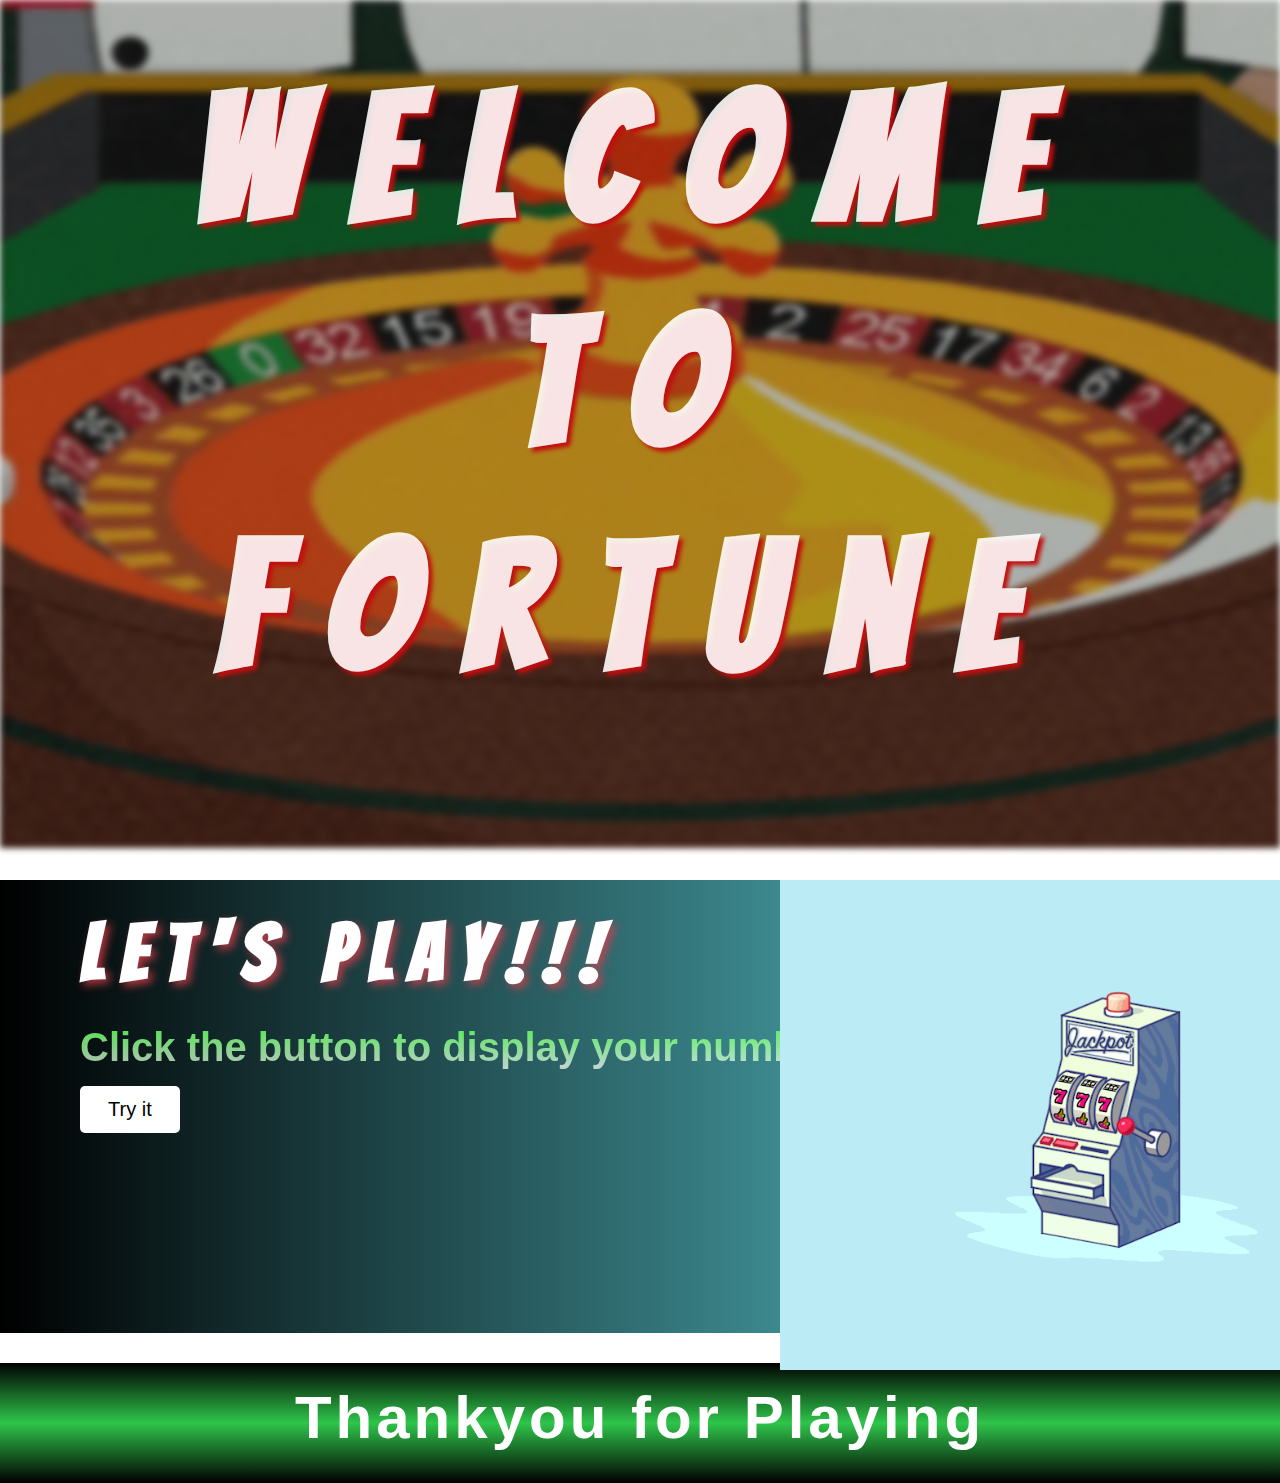
==== page.html @ 6d861f10 "initial commit" ====
<!DOCTYPE html>
<html>
    <head>
        <meta name="viewport" content="width=device-width initial-scale=1">
        <meta charset="utf-8">
        <link href='https://fonts.googleapis.com/css?family=Bangers' rel='stylesheet'>
        <link rel="stylesheet" type="text/Css" href="style.css">
        <title>THE FORTUNE</title>
    </head>
    
    <Body>
        <header class="top">
            <div class="back">
            </div>

            <div class="bgtext">
              
                <h1 class="anim1">Welcome</h1>
                <h1 class="anim">To</h1>
                <h1 class="anim">Fortune</h1>
            </div>

        </header>

        <main>
            <section class="middle">
                <div class="box">
                    <h1 class='h1' >Let's Play!!!</h1>
                </div>
                <div class="slot"></div>

                <p class="num">Click the button to display your number</p>

                    <button class="button" onclick="myFunction()">Try it</button>

                    <p id="demo"></p>

                    <script>    
                    function myFunction() {
                     var x = Math.floor((Math.random() * 10) + 1);
                    document.getElementById("demo").innerHTML = x;
                    }
                    </script>

            </section>
        </main>

        <footer class="down">
            <h1 class= "h2">Thankyou for Playing</h1>
        </footer>
    </Body>
---- style.css ----
*{
    margin: 0;
}

.top {
    display: flex;
    position: relative;
    width: 100%;
    height: 45em;
    flex-direction: column;
    align-items: center;
    margin: 0px;
    padding-bottom: 0;
  }
  
.back{
    background-image: url(image/giphy.gif);
    filter: blur(3px);
    position: absolute;
    width: 100%;
    height: 100%;
    top: 0;
    left: 0;
    background-repeat: no-repeat;
    background-size: cover;
    padding-bottom: 8rem;
    margin-bottom: 5rem;
}  

.back::before{
    content: "";
    position: absolute;
    width: 100%;
    height: 100%;
    background: black;
    opacity: 0.2; 
  }
.bgtext {
    color:rgba(255, 255, 255, 0.89);
    font-weight: 10px;
    font-size: 90px;
    font-family: Bangers;
    position: absolute;
    top: 53%;
    left: 50%;
    transform: translate(-50%, -50%);
    z-index: 2;
    width: 90%;
    padding: 10px;
    text-align: center;
    text-shadow: 4px 4px 4px #c20e0e;
    letter-spacing: 3rem;
    line-height: 14rem;
  }

  .middle{

    height: 100%;
    background-image: linear-gradient(to right, rgb(0, 0, 0), rgb(98, 224, 233));
    padding-bottom: 200px;
    margin-bottom: 30px;
    box-shadow: 10px black;
    margin-top: 10rem;
  }

.h1{
  font-family: Bangers;
  font-size:80px;
  margin-left: 5rem;
  padding-top:30px;
  color: white;
  letter-spacing: 1rem;
  text-shadow: 4px 4px 8px #d83f4bcc;
}

.num{
  font-family: sans-serif;
  font-weight: bold;
  font-size:40px;
  margin-left: 5rem;
  padding-top:30px;
  border-color: black;
  color: white;
  background: -webkit-linear-gradient(rgb(9, 255, 0), rgba(255, 255, 255, 0.726));
  -webkit-background-clip: text;
  -webkit-text-fill-color: transparent;
  

}

.button{
  background-color: #ffffff; 
  border: none;
  color: rgb(0, 0, 0);
  padding: 12px 28px;
  text-align: center;
  text-decoration: none;
  display: inline-block;
  font-size: 20px;
  transition-duration: 0.4s;
  cursor: pointer;
  margin-left: 5rem;
  margin-top: 1rem;
  border-radius: 5px;
}

.button:hover {
  background-color: #da0404c4;
  color: white;
}
.down{
  margin-top:10px
}

.h2{
  text-align: center;
  font-family: Verdana, Geneva, Tahoma, sans-serif;
  font-size: 60px;
  background-color: rgb(18, 18, 51);
  background-image: linear-gradient(to bottom, rgb(0, 0, 0),rgba(49, 211, 76, 0.925), rgb(0, 0, 0));
  width: 100%;
  color:white;
  height:5rem;
  padding-top: 20px;
  padding-bottom: 20px;
  letter-spacing: 4px;

}

.slot{
  background-image: url(image/12.gif);
  position: absolute;
  width: 30%;
  height: 29.2%;
  top:55rem;
  left: 60.9%;
  right:20%;
  background-repeat: no-repeat;
  background-size: cover;
  padding-bottom: 14.19rem;
  box-shadow: 2px black;
  padding-right: 8.7rem;;
}
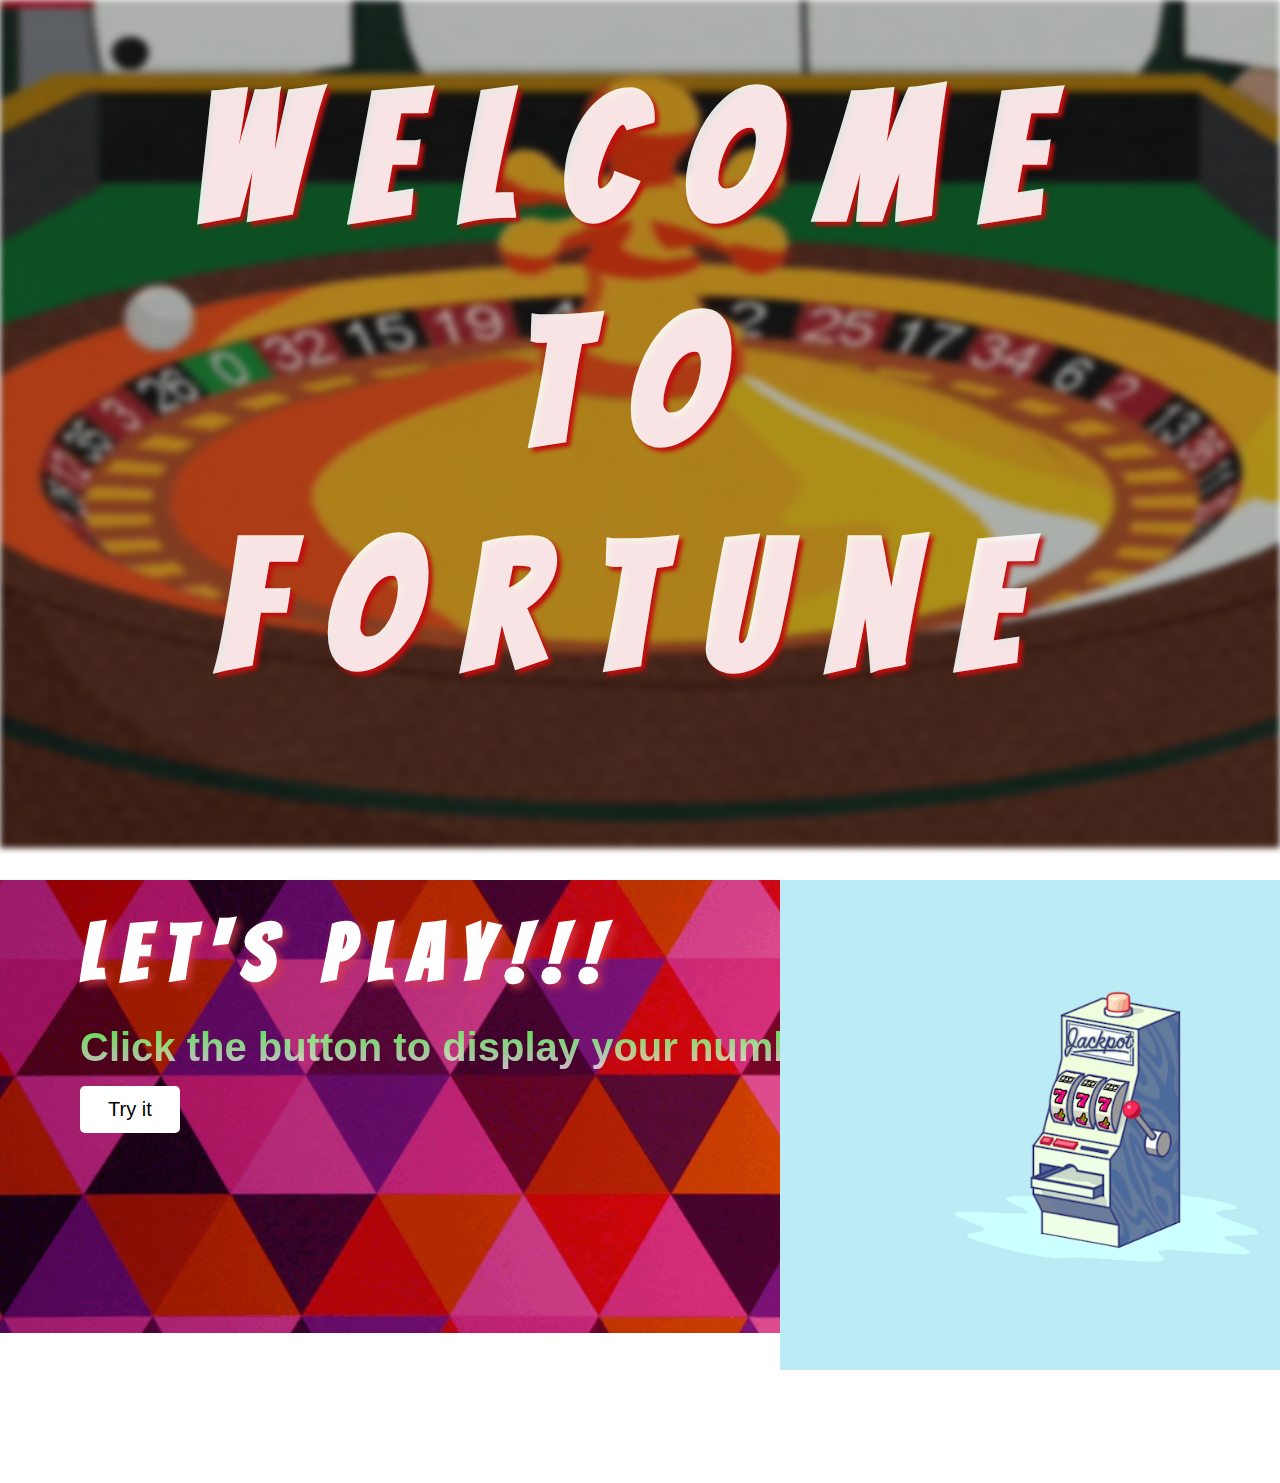
==== commit 87ff9ea7: "initial commit" ====
--- a/page.html
+++ b/page.html
@@ -46,6 +46,8 @@
         </main>
 
         <footer class="down">
+            <div class="gif"></div>
             <h1 class= "h2">Thankyou for Playing</h1>
+
         </footer>
     </Body>--- a/style.css
+++ b/style.css
@@ -55,12 +55,13 @@
 
   .middle{
 
-    height: 100%;
-    background-image: linear-gradient(to right, rgb(0, 0, 0), rgb(98, 224, 233));
+    height: 200%;
+    background-image: url(image/tob.jpg);
     padding-bottom: 200px;
     margin-bottom: 30px;
     box-shadow: 10px black;
     margin-top: 10rem;
+  
   }
 
 .h1{
@@ -116,14 +117,15 @@
   text-align: center;
   font-family: Verdana, Geneva, Tahoma, sans-serif;
   font-size: 60px;
-  background-color: rgb(18, 18, 51);
-  background-image: linear-gradient(to bottom, rgb(0, 0, 0),rgba(49, 211, 76, 0.925), rgb(0, 0, 0));
+  /*background-color: rgb(18, 18, 51);
+  #background-image: linear-gradient(to bottom, rgb(0, 0, 0),rgba(49, 211, 76, 0.925), rgb(0, 0, 0));*/
   width: 100%;
   color:white;
   height:5rem;
   padding-top: 20px;
   padding-bottom: 20px;
   letter-spacing: 4px;
+  background-image: url(image/tenor.gif);
 
 }
 
@@ -141,4 +143,3 @@
   box-shadow: 2px black;
   padding-right: 8.7rem;;
 }
-  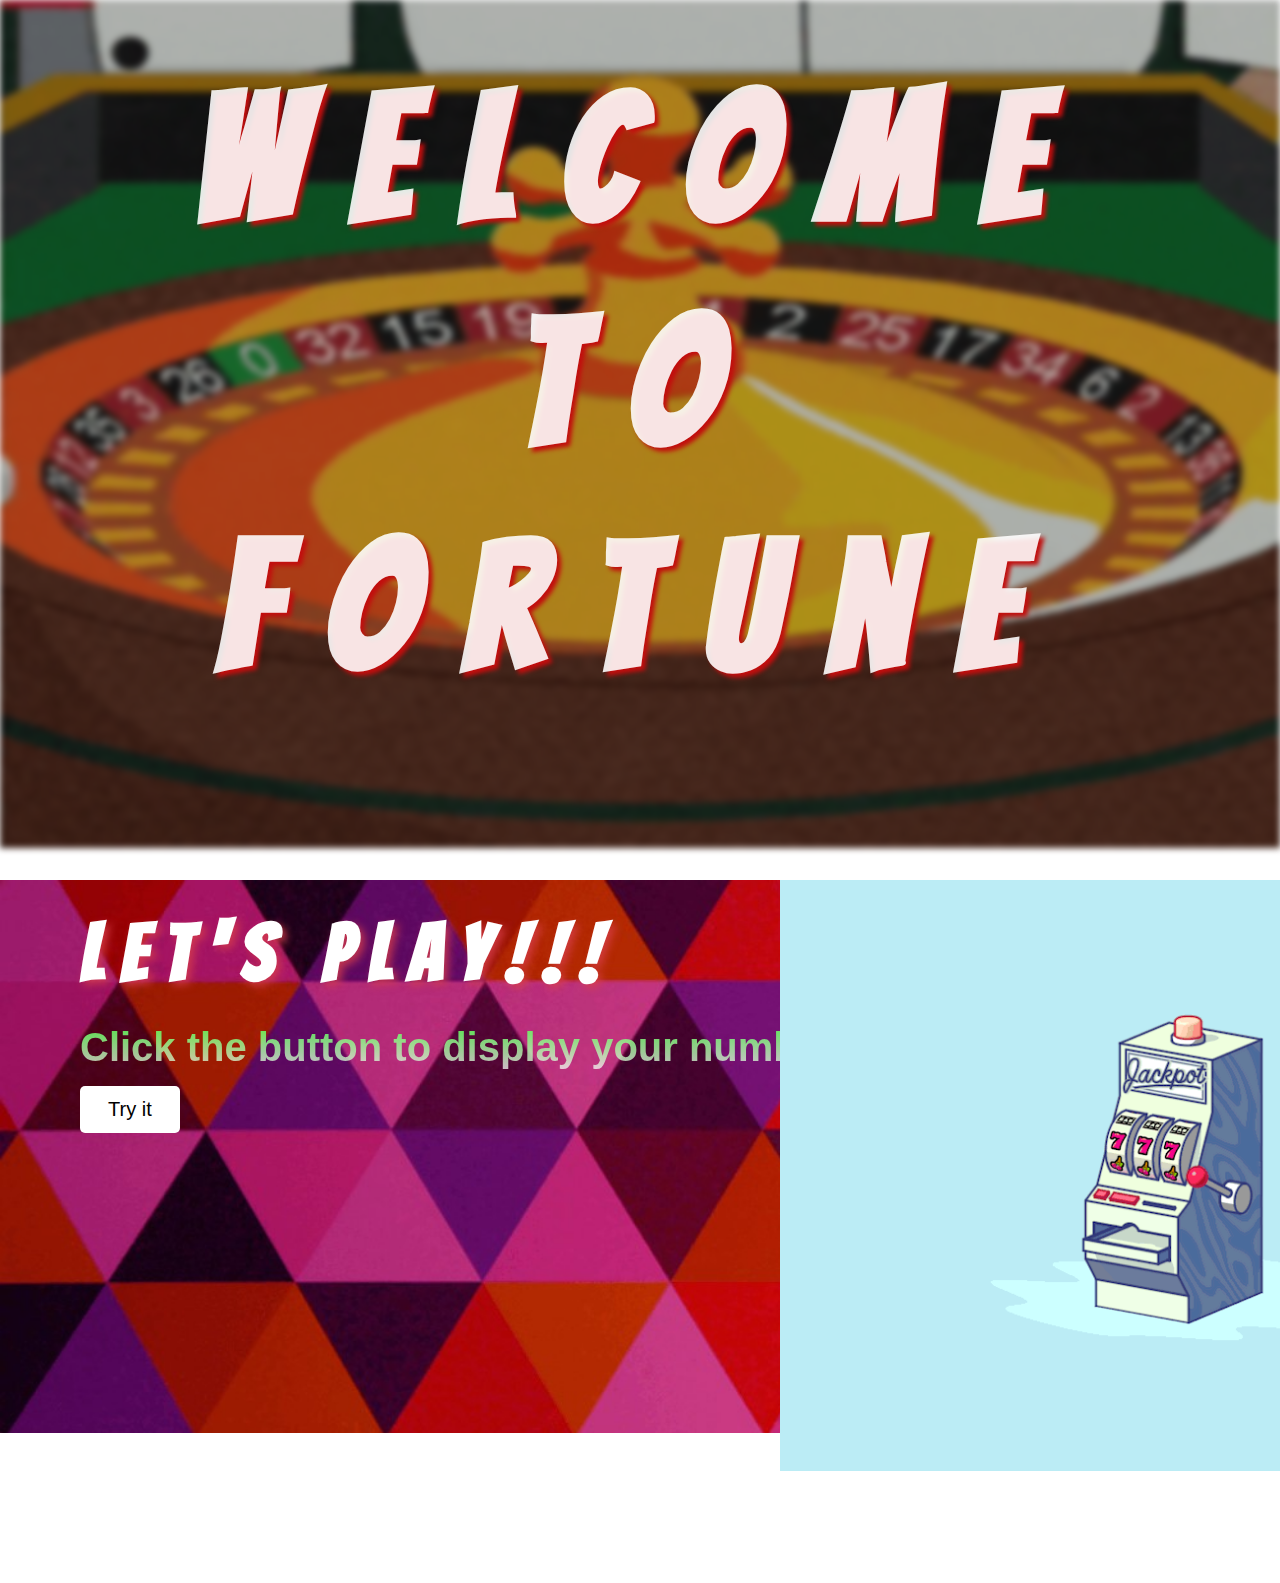
==== commit adec490a: "initial commit" ====
--- a/page.html
+++ b/page.html
@@ -33,7 +33,7 @@
 
                     <button class="button" onclick="myFunction()">Try it</button>
 
-                    <p id="demo"></p>
+                    <p class="res" id="demo"></p>
 
                     <script>    
                     function myFunction() {
--- a/style.css
+++ b/style.css
@@ -25,6 +25,7 @@
     background-size: cover;
     padding-bottom: 8rem;
     margin-bottom: 5rem;
+    overflow: hidden;
 }  
 
 .back::before{
@@ -57,11 +58,12 @@
 
     height: 200%;
     background-image: url(image/tob.jpg);
-    padding-bottom: 200px;
+    padding-bottom: 300px;
     margin-bottom: 30px;
     box-shadow: 10px black;
     margin-top: 10rem;
-  
+    background-size: cover;
+    overflow: hidden;
   }
 
 .h1{
@@ -126,7 +128,7 @@
   padding-bottom: 20px;
   letter-spacing: 4px;
   background-image: url(image/tenor.gif);
-
+  overflow: hidden;
 }
 
 .slot{
@@ -139,7 +141,14 @@
   right:20%;
   background-repeat: no-repeat;
   background-size: cover;
-  padding-bottom: 14.19rem;
+  padding-bottom: 20.5rem;
   box-shadow: 2px black;
-  padding-right: 8.7rem;;
+  padding-right: 8.7rem;
+  overflow: hidden;
 }
+
+.demo{
+  font-size: 200px;
+  left: 30%;
+
+}